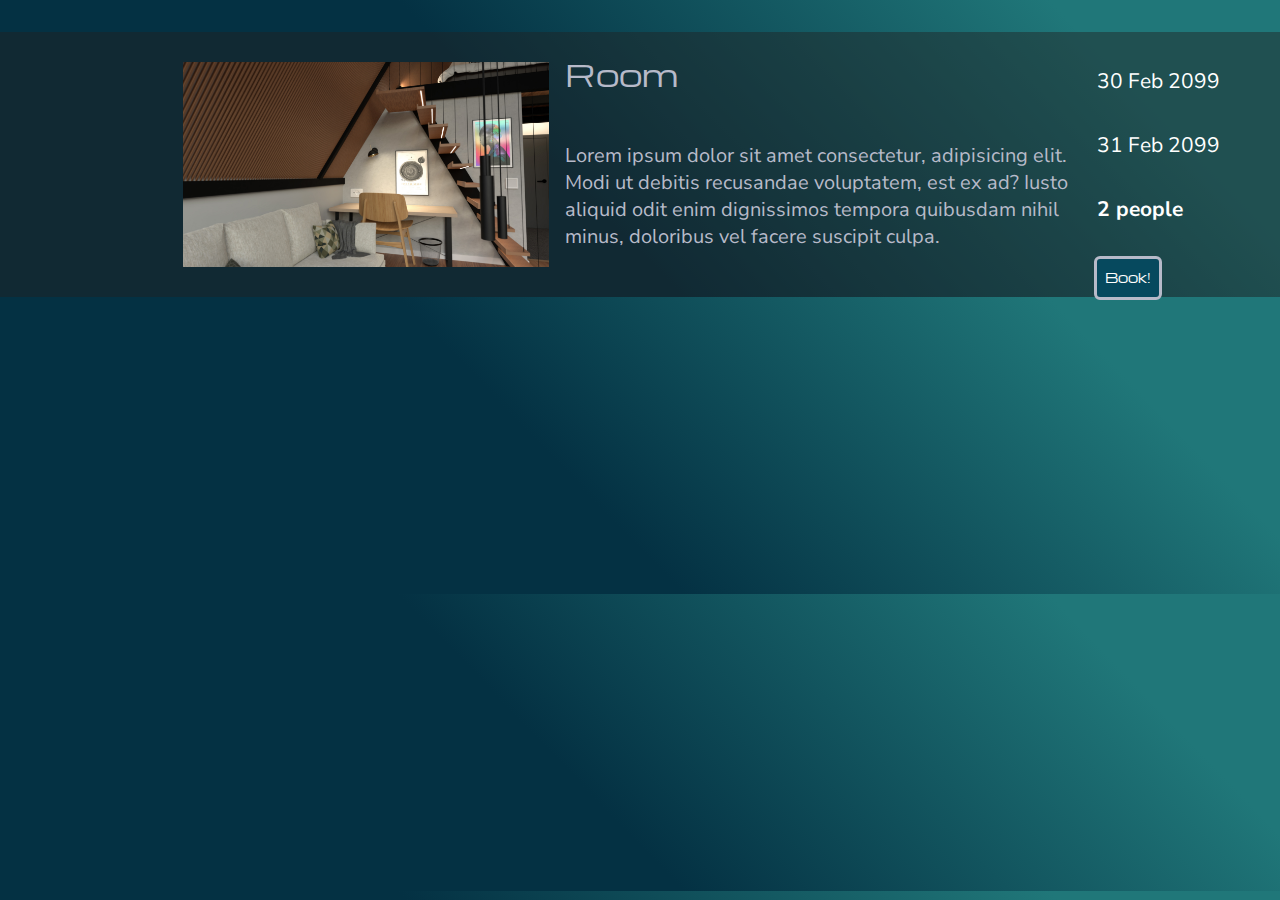
==== components/components.html @ 2a206b3b "created card component" ====
<!DOCTYPE html>
<html lang="en">
<head>
    <meta charset="UTF-8">
    <meta http-equiv="X-UA-Compatible" content="IE=edge">
    <meta name="viewport" content="width=device-width, initial-scale=1.0">
    <link rel="stylesheet" href="components.css">
    <title>Bonzai components</title>
</head>
<body>
    <section class="card">
        <div class="card--space"></div> <!--1-->
        <div class="card--imgArea">
            <img class="card--img" src="/images/photos/01-day.jpg" alt=""> <!--2-->
        </div>
        <article class="card--descArea">
            <h1 class="card--descTitle">Room</h1>
            <h4 class="card--descText">Lorem ipsum dolor sit amet consectetur, adipisicing elit. Modi ut debitis recusandae voluptatem, est ex ad? Iusto aliquid odit enim dignissimos tempora quibusdam nihil minus, doloribus vel facere suscipit culpa.</h4>
        </article> <!--3-->
        <aside class="card--bookingArea">
            <h5 class="card--bookingDate">30 Feb 2099</h5>
            <h5 class="card--bookingDate">31 Feb 2099</h5>
            <h5 class="card--bookingGuests">2 people</h5>
            <button class="card--BTN">Book!</button>
        </aside> <!--1-->
    </section>
</body>
</html>
---- components/components.css ----
@import url('https://fonts.googleapis.com/css2?family=Michroma&family=Nunito+Sans:ital,wght@0,200;0,300;0,400;0,600;0,700;0,800;0,900;1,200;1,300;1,400;1,600;1,700;1,800;1,900&display=swap');

:root{
    --header__black: rgba(34, 34, 34, 0.45);
    --text__grey: #B7BAC9;
    --text__yellow: #DFB426;
    --text__white: #ffffff;
    --button__turquoise: #06495E;
}

*{
    box-sizing: border-box;
    color: var(--text__grey)
}

body{
    margin:0;
    padding:0;
    background: linear-gradient(226.19deg, #207779 14.77%, #043143 56.33%);
    min-width: 100%;
    min-height: 100%;
}

.card{
    background-color: var(--header__black);
    display:grid;
    grid-template-columns: repeat(7,1fr);
    margin-top:2rem;
    /*grid-template-rows: 140px 60px minmax(400px, auto) minmax(240px, auto) 160px;*/
    grid-template-areas: "div image image article article article aside";
}

.card--imgArea{
    grid-column: auto / span 2;
    display:flex;
    align-items: center;
    justify-content: center;
}

.card--img{    
    max-width: 100%;
}

.card--descArea{
    grid-column: auto / span 3;
    padding-left: 1rem;
    padding-right: 1rem;
    display: flex;
    justify-content: flex-start;
    align-items: flex-start;
    flex-direction: column;
}

.card--descTitle{
    font-family: 'Michroma', sans-serif;
    font-weight: 400;
    font-size: 30px;
    line-height: 43px;
}

.card--descText{
    font-family: 'Nunito Sans', sans-serif;
    font-weight: 400;
    font-size: 20px;
    line-height: 27px;
}

.card--bookingDate{
    color: var(--text__white);
    font-family: 'Nunito Sans';
    font-style: normal;
    font-weight: 400;
    font-size: 21px;
    line-height: 29px;
}

.card--bookingGuests{
    color: var(--text__white);
    font-family: 'Nunito Sans';
    font-style: normal;
    font-weight: 700;
    font-size: 21px;
    line-height: 29px;
}

.card--BTN{
    background-color: var(--button__turquoise);
    color:var(--text__white);
    outline-style: solid;
    outline-color: var(--text__grey);
    border-width: 0;
    border-radius: 3px;
    padding:0.25rem 0.5rem 0.25rem 0.5rem;
    font-family: 'Michroma';
    font-style: normal;
    font-weight: 400;
    line-height: 30px;
    text-align: center;
}
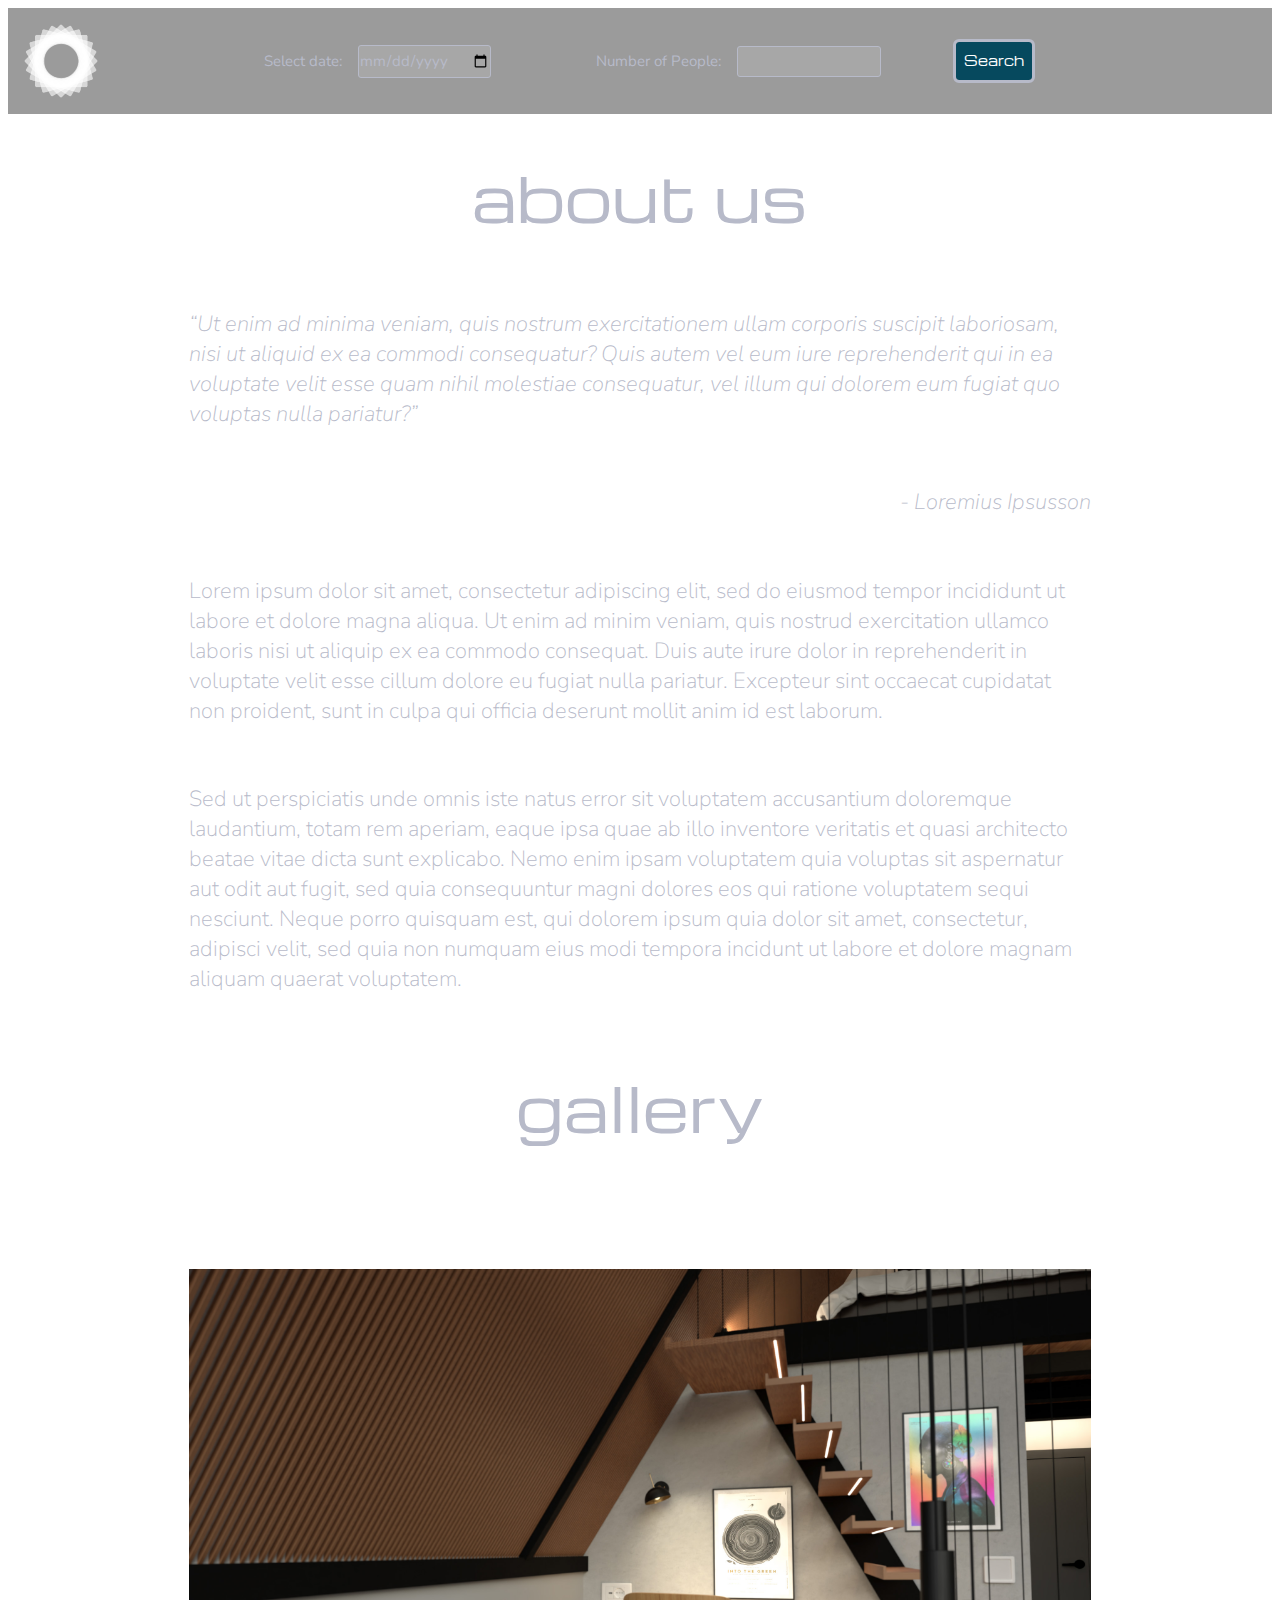
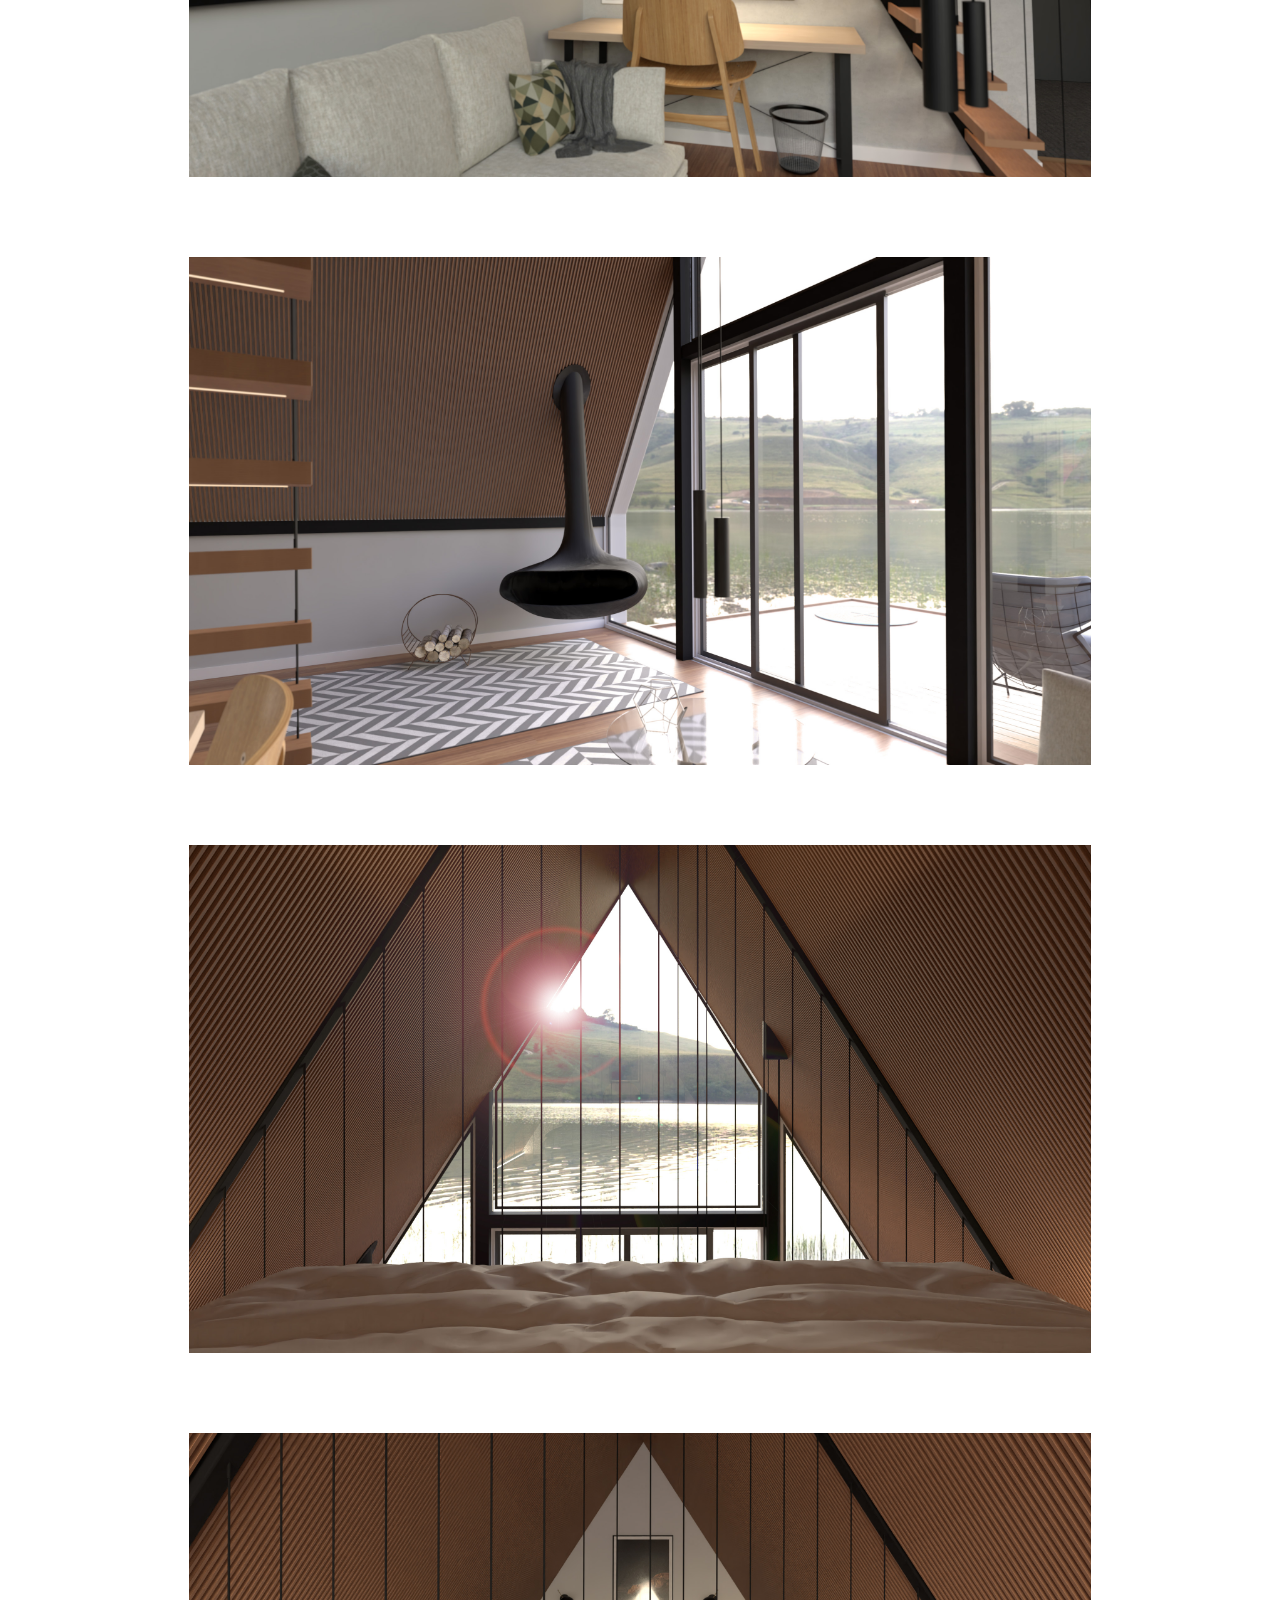
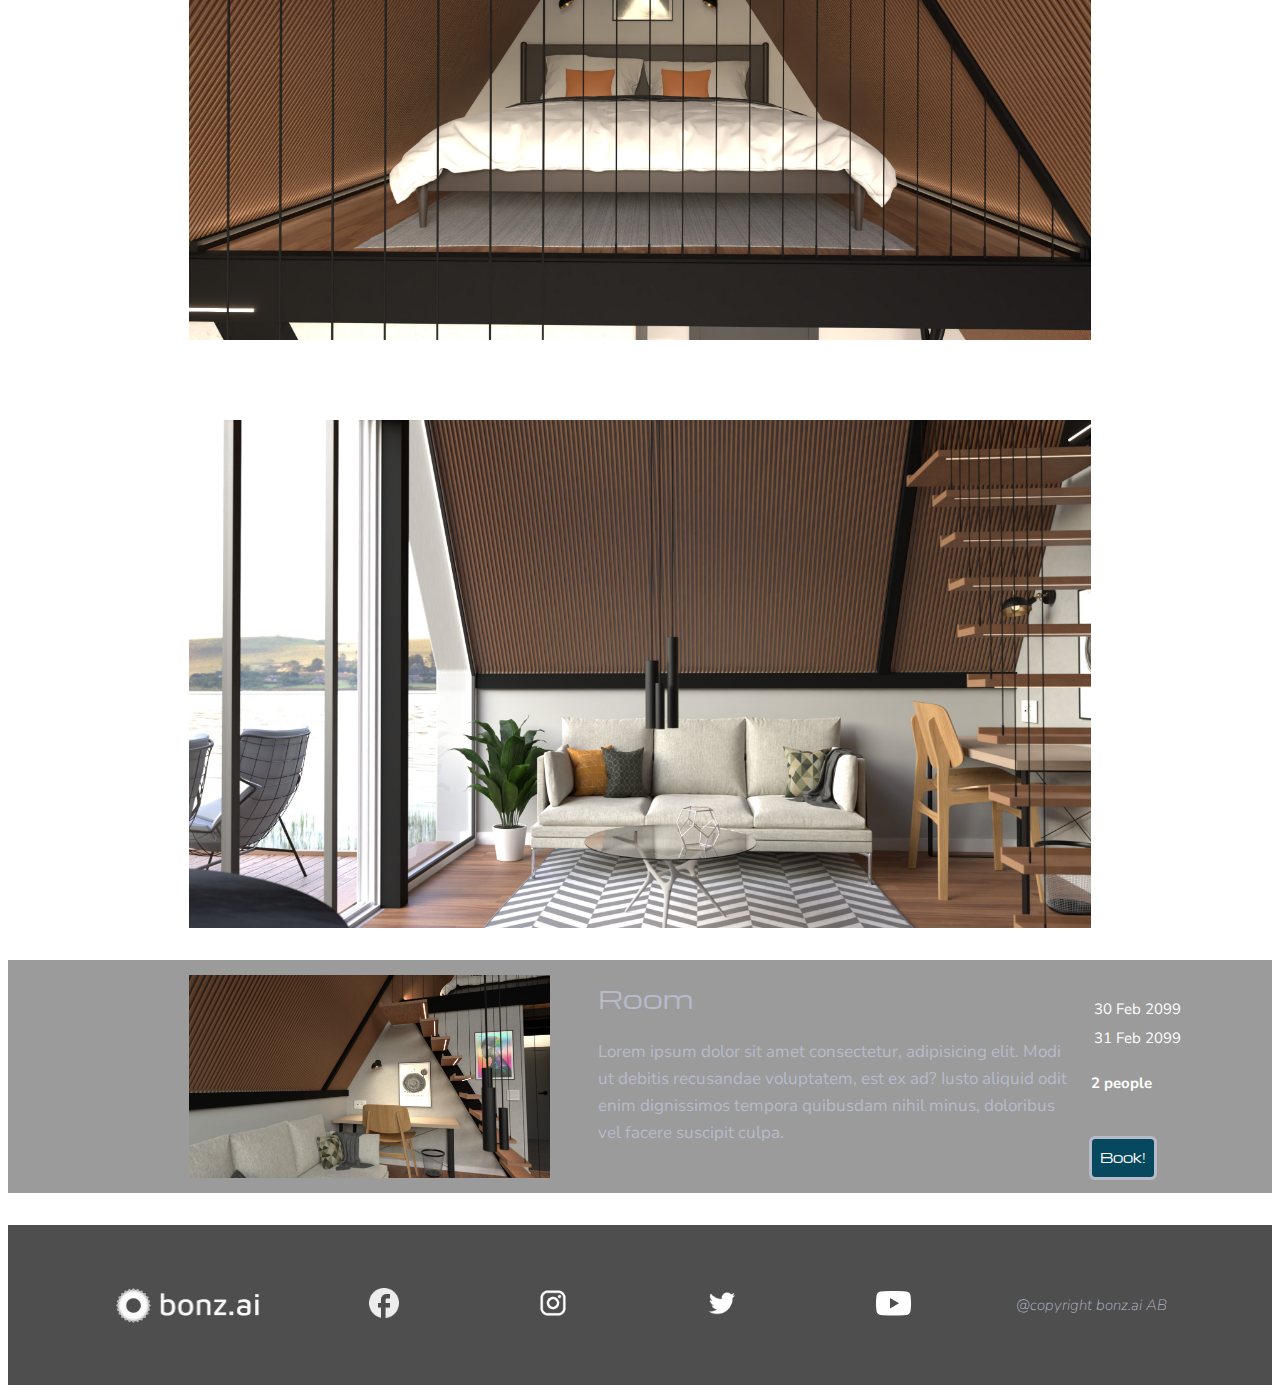
==== commit 3a41717f: "button name change, final commit" ====
--- a/components/components.html
+++ b/components/components.html
@@ -8,21 +8,77 @@
     <title>Bonzai components</title>
 </head>
 <body>
+    <header class="header">
+        <div class="header__iconArea">
+            <img src="/images/logo/bonz.ai-logo-white-symbol.png" alt="" class="header__img">
+        </div>
+        <article class="header__selectDateArea">
+            <h5 class="header__text">Select date:</h5>
+            <input type="date" class="header__text header__input">
+        </article>
+        <article class="header__selectPeopleArea">
+            <h5 class="header__text">Number of People:</h5>
+            <input type="number" class="header__text header__input">
+        </article>
+        <aside class="header__btnArea">
+            <button class="button">Search</button>
+        </aside>
+        <nav class="header__menuArea">
+            <img src="/images/Hamburger.png" alt="">
+        </nav>
+    </header>
+    <section class="aboutPage">
+        <div class="aboutPage__space"></div>
+        <article class="aboutPage__contentArea">
+            <h1 class="aboutPage__title">about us</h1>
+            <h4 class="aboutPage__text aboutPage__text--italic">“Ut enim ad minima veniam, quis nostrum exercitationem ullam corporis suscipit laboriosam, nisi ut aliquid ex ea commodi consequatur? Quis autem vel eum iure reprehenderit qui in ea voluptate velit esse quam nihil molestiae consequatur, vel illum qui dolorem eum fugiat quo voluptas nulla pariatur?”</h4>
+            <h4 class="aboutPage__text aboutPage__endQuote aboutPage__text--italic">- Loremius Ipsusson</h4>
+            <h4 class="aboutPage__text">Lorem ipsum dolor sit amet, consectetur adipiscing elit, sed do eiusmod tempor incididunt ut labore et dolore magna aliqua. Ut enim ad minim veniam, quis nostrud exercitation ullamco laboris nisi ut aliquip ex ea commodo consequat. Duis aute irure dolor in reprehenderit in voluptate velit esse cillum dolore eu fugiat nulla pariatur. Excepteur sint occaecat cupidatat non proident, sunt in culpa qui officia deserunt mollit anim id est laborum.</h4>
+            <h4 class="aboutPage__text">Sed ut perspiciatis unde omnis iste natus error sit voluptatem accusantium doloremque laudantium, totam rem aperiam, eaque ipsa quae ab illo inventore veritatis et quasi architecto beatae vitae dicta sunt explicabo. Nemo enim ipsam voluptatem quia voluptas sit aspernatur aut odit aut fugit, sed quia consequuntur magni dolores eos qui ratione voluptatem sequi nesciunt. Neque porro quisquam est, qui dolorem ipsum quia dolor sit amet, consectetur, adipisci velit, sed quia non numquam eius modi tempora incidunt ut labore et dolore magnam aliquam quaerat voluptatem. </h4>
+        </article>
+        <div class="aboutPage__space"></div>
+        <div class="aboutPage__space"></div>
+        <article class="aboutPage__contentArea">
+            <h1 class="aboutPage__title">gallery</h1>
+            <img src="/images/photos/01-day.jpg" alt="">
+            <img src="/images/photos/02-day.jpg" alt="">
+            <img src="/images/photos/03-day.jpg" alt="">
+            <img src="/images/photos/04-day.jpg" alt="">
+            <img src="/images/photos/05-day.jpg" alt="">
+        </article>
+        <div class="aboutPage__space"></div>
+    </section>
+    <!--XXXXXXXXXXXXXXXXXXXXXXXXXXXXXXXXXXXXXXXXXXXXXXXXXXXXXXXXXXXXXXXXXXXXXXXXXXXXXXXXXXXXXXXXXXX-->
     <section class="card">
-        <div class="card--space"></div> <!--1-->
-        <div class="card--imgArea">
-            <img class="card--img" src="/images/photos/01-day.jpg" alt=""> <!--2-->
+        <div class="card__space"></div> <!--1-->
+        <div class="card__imgArea">
+            <img class="card__img" src="/images/photos/01-day.jpg" alt=""> <!--2-->
         </div>
-        <article class="card--descArea">
-            <h1 class="card--descTitle">Room</h1>
-            <h4 class="card--descText">Lorem ipsum dolor sit amet consectetur, adipisicing elit. Modi ut debitis recusandae voluptatem, est ex ad? Iusto aliquid odit enim dignissimos tempora quibusdam nihil minus, doloribus vel facere suscipit culpa.</h4>
+        <article class="card__descArea">
+            <h1 class="card__descTitle">Room</h1>
+            <h4 class="card__descText">Lorem ipsum dolor sit amet consectetur, adipisicing elit. Modi ut debitis recusandae voluptatem, est ex ad? Iusto aliquid odit enim dignissimos tempora quibusdam nihil minus, doloribus vel facere suscipit culpa.</h4>
         </article> <!--3-->
-        <aside class="card--bookingArea">
-            <h5 class="card--bookingDate">30 Feb 2099</h5>
-            <h5 class="card--bookingDate">31 Feb 2099</h5>
-            <h5 class="card--bookingGuests">2 people</h5>
-            <button class="card--BTN">Book!</button>
+        <aside class="card__bookingArea">
+            <h5 class="card__bookingDate">30 Feb 2099<br>31 Feb 2099</h5>
+            <h5 class="card__bookingDate"></h5>
+            <h5 class="card__bookingGuests">2 people</h5>
+            <button class="button">Book!</button>
         </aside> <!--1-->
     </section>
+    <!--XXXXXXXXXXXXXXXXXXXXXXXXXXXXXXXXXXXXXXXXXXXXXXXXXXXXXXXXXXXXXXXXXXXXXXXXXXXXXXXXXXXXXXXXXXX-->
+    <footer class="footer">
+        <article class="footer__iconArea">
+            <img class="footer__icon" src="/images/logo/bonz.ai-logo-white-landscape.png" alt="">
+        </article>
+        <nav class="footer__linksArea">
+            <a class="footer__link" href="facebook.com"><img src="/images/facebook icon.png" alt=""></a>
+            <a class="footer__link" href="instagram.com"><img src="/images/instagram icon.png" alt=""></a>
+            <a class="footer__link" href="twitter.com"><img src="/images/twitter icon.png" alt=""></a>
+            <a class="footer__link" href="youtube.com"><img src="/images/youtube icon.png" alt=""></a>
+        </nav>
+        <aside class="footer__copyrightArea">
+            <h4 class="footer__copyrightText">@copyright bonz.ai AB</h4>
+        </aside>
+    </footer>
 </body>
 </html>--- a/components/components.css
+++ b/components/components.css
@@ -2,10 +2,12 @@
 
 :root{
     --header__black: rgba(34, 34, 34, 0.45);
+    --footer__black: rgba(34, 34, 34, 0.8);
     --text__grey: #B7BAC9;
     --text__yellow: #DFB426;
     --text__white: #ffffff;
     --button__turquoise: #06495E;
+    --button__turquoise--hover: #062e3a;
 }
 
 *{
@@ -13,77 +15,7 @@
     color: var(--text__grey)
 }
 
-body{
-    margin:0;
-    padding:0;
-    background: linear-gradient(226.19deg, #207779 14.77%, #043143 56.33%);
-    min-width: 100%;
-    min-height: 100%;
-}
-
-.card{
-    background-color: var(--header__black);
-    display:grid;
-    grid-template-columns: repeat(7,1fr);
-    margin-top:2rem;
-    /*grid-template-rows: 140px 60px minmax(400px, auto) minmax(240px, auto) 160px;*/
-    grid-template-areas: "div image image article article article aside";
-}
-
-.card--imgArea{
-    grid-column: auto / span 2;
-    display:flex;
-    align-items: center;
-    justify-content: center;
-}
-
-.card--img{    
-    max-width: 100%;
-}
-
-.card--descArea{
-    grid-column: auto / span 3;
-    padding-left: 1rem;
-    padding-right: 1rem;
-    display: flex;
-    justify-content: flex-start;
-    align-items: flex-start;
-    flex-direction: column;
-}
-
-.card--descTitle{
-    font-family: 'Michroma', sans-serif;
-    font-weight: 400;
-    font-size: 30px;
-    line-height: 43px;
-}
-
-.card--descText{
-    font-family: 'Nunito Sans', sans-serif;
-    font-weight: 400;
-    font-size: 20px;
-    line-height: 27px;
-}
-
-.card--bookingDate{
-    color: var(--text__white);
-    font-family: 'Nunito Sans';
-    font-style: normal;
-    font-weight: 400;
-    font-size: 21px;
-    line-height: 29px;
-}
-
-.card--bookingGuests{
-    color: var(--text__white);
-    font-family: 'Nunito Sans';
-    font-style: normal;
-    font-weight: 700;
-    font-size: 21px;
-    line-height: 29px;
-}
-
-.card--BTN{
+.button{
     background-color: var(--button__turquoise);
     color:var(--text__white);
     outline-style: solid;
@@ -96,4 +28,279 @@
     font-weight: 400;
     line-height: 30px;
     text-align: center;
-}
+    margin: 1rem;
+    margin-left:1px;
+}
+
+.button:hover{
+    background-color: var(--button__turquoise--hover);
+}
+
+/*HEADER*/
+
+.header{
+    display:grid;
+    grid-template-columns: repeat(7,1fr);
+    background-color: var(--header__black);
+}
+
+.header__text{
+    font-family: 'Nunito Sans';
+    font-style: normal;
+    font-weight: 400;
+    font-size: 15px;
+    line-height: 29px;
+    margin:1rem;
+}
+
+.header__iconArea{
+    display: flex;
+    justify-content: flex-start;
+    align-items: center;
+    margin:1rem;
+}
+
+.header__img{
+    max-width: 50%;
+}
+
+.header__selectDateArea{
+    grid-column: auto / span 2;
+    display: flex;
+    align-items: center;
+    justify-content: center;
+}
+
+.header__selectPeopleArea{
+    grid-column: auto / span 2;
+    display: flex;
+    align-items: center;
+    justify-content: center;
+}
+
+.header__input{
+    background: rgba(217, 217, 217, 0.2);
+    border: 1px solid #B7BAC9;
+    border-radius: 3px;
+    margin:0;
+    padding:0;
+    max-width:40%;
+}
+
+.header__btnArea{
+    display: flex;
+    align-items: center;
+    justify-content: center;
+}
+
+.header__menuArea{
+    display: flex;
+    align-items: center;
+    justify-content: flex-end;
+    padding-right:2rem;
+}
+
+/*MAIN*/
+
+.main{
+    display: flex;
+    justify-content: center;
+    align-items: center;
+    flex-direction: column;
+    margin:3rem;
+}
+
+.main__titleArea{
+    display: flex;
+    justify-content: center;
+    align-items: center;
+    flex-direction: row;
+}
+
+.main__title{
+    font-family: 'Michroma';
+    font-style: normal;
+    font-weight: 400;
+    font-size: 60px;
+    line-height: 85px;
+    color:var(--text__grey)
+}
+
+.main__title--yellow{
+    color:var(--text__yellow)
+}
+
+.main__subTitle{
+    font-family: 'Nunito Sans';
+    font-style: italic;
+    font-weight: 200;
+    font-size: 31px;
+    line-height: 42px;
+}
+
+/*ABOUT US PAGE*/
+
+.aboutPage{
+    display:grid;
+    grid-template-columns: repeat(7,1fr);
+}
+
+.aboutPage__space{
+    grid-column:auto / span 1;
+}
+
+.aboutPage__contentArea{
+    grid-column:auto / span 5;
+    display:flex;
+    flex-direction: column;
+    justify-content: center;
+    align-items: flex-start;
+}
+
+.aboutPage__contentArea img{
+    max-width: 100%;
+    margin-top: 5rem;
+}
+
+.aboutPage__title{
+    align-self: center;
+    font-family: 'Michroma';
+    font-style: normal;
+    font-weight: 400;
+    font-size: 60px;
+    line-height: 85px;
+    color:var(--text__grey);
+}
+
+.aboutPage__text{
+    font-family: 'Nunito Sans';
+    font-style: normal;
+    font-weight: 200;
+    font-size: 22px;
+    line-height: 30px;
+    color:var(--text__grey)
+}
+
+.aboutPage__text--italic{
+    font-style: italic;
+}
+
+.aboutPage__endQuote{
+    align-self: flex-end;
+}
+
+/*ROOM CARD*/
+
+.card{
+    background-color: var(--header__black);
+    display:grid;
+    grid-template-columns: repeat(7,1fr);
+    margin-top:2rem;
+}
+
+.card__imgArea{
+    grid-column: auto / span 2;
+    display:flex;
+    align-items: center;
+    justify-content: center;
+}
+
+.card__img{    
+    max-width: 100%;
+}
+
+.card__descArea{
+    grid-column: auto / span 3;
+    padding-left: 3rem;
+    padding-right: 1rem;
+    display: flex;
+    justify-content: flex-start;
+    align-items: flex-start;
+    flex-direction: column;
+}
+
+.card__descTitle{
+    font-family: 'Michroma', sans-serif;
+    font-weight: 400;
+    font-size: 25px;
+    line-height: 43px;
+}
+
+.card__descText{
+    font-family: 'Nunito Sans', sans-serif;
+    font-weight: 400;
+    font-size: 17px;
+    line-height: 27px;
+    margin-top:1px;
+}
+
+.card__bookingArea{
+    margin-top: 2rem;
+}
+
+.card__bookingDate{
+    color: var(--text__white);
+    font-family: 'Nunito Sans';
+    font-style: normal;
+    font-weight: 400;
+    font-size: 15px;
+    line-height: 29px;
+    margin:3px;
+}
+
+.card__bookingGuests{
+    color: var(--text__white);
+    font-family: 'Nunito Sans';
+    font-style: normal;
+    font-weight: 700;
+    font-size: 15px;
+    line-height: 29px;
+    margin-top: 1rem;
+}
+
+/*FOOTER*/
+
+.footer{
+    margin-top:2rem;
+    background-color: var(--footer__black);
+    min-height: 10rem;
+    display: grid;
+    grid-template-columns: repeat(7,1fr)
+}
+
+.footer__iconArea{
+    display: flex;
+    align-items: center;
+    justify-content: center;
+    grid-column: auto / span 2;
+}
+
+.footer__icon{
+    max-width: 40%;
+}
+
+.footer__linksArea{
+    grid-column: auto / span 3;
+    display:flex;
+    align-items: center;
+    justify-content: space-between;
+}
+
+.footer__link img{
+    max-height: 30px;
+}
+
+.footer__copyrightArea{
+    grid-column: auto / span 2;
+    display: flex;
+    align-items: center;
+    justify-content: center;
+}
+
+.footer__copyrightText{
+    font-family: 'Nunito Sans';
+    font-style: italic;
+    font-weight: 200;
+    font-size: 15px;
+    line-height: 34px;
+}